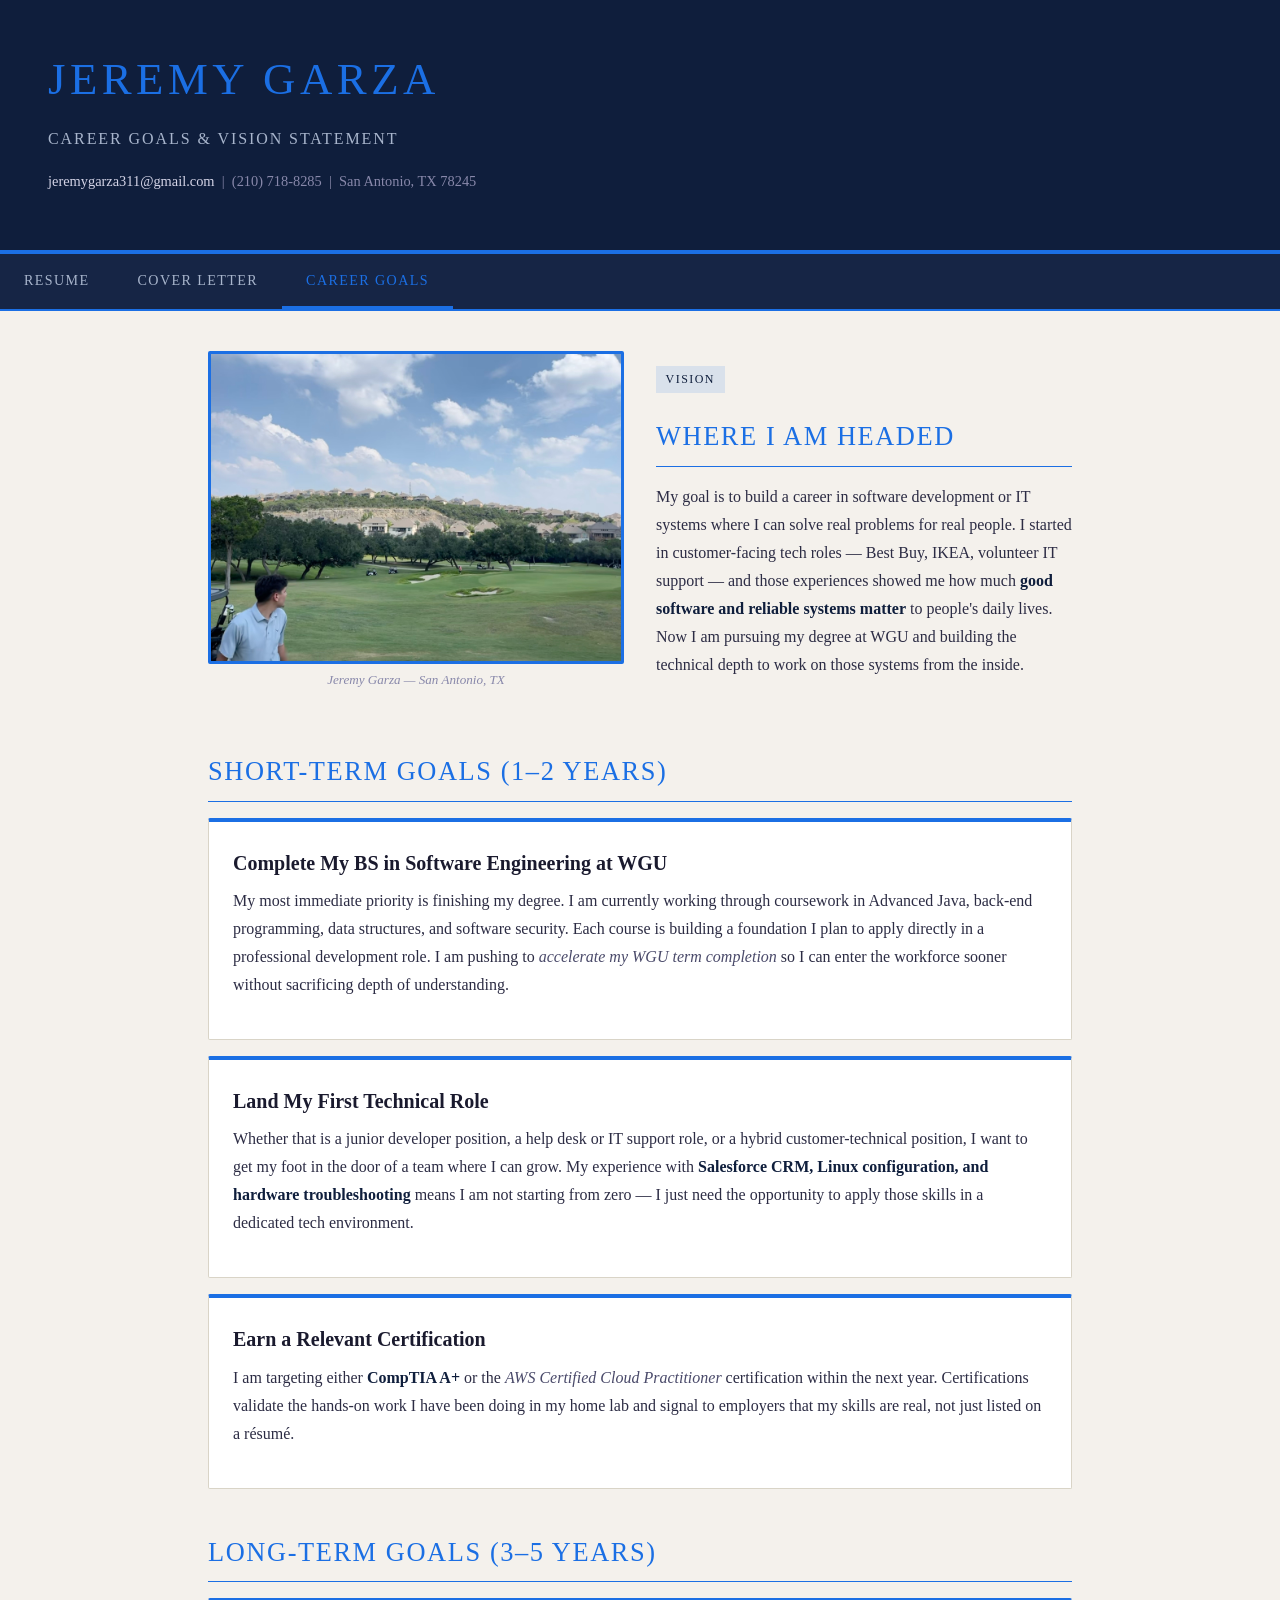
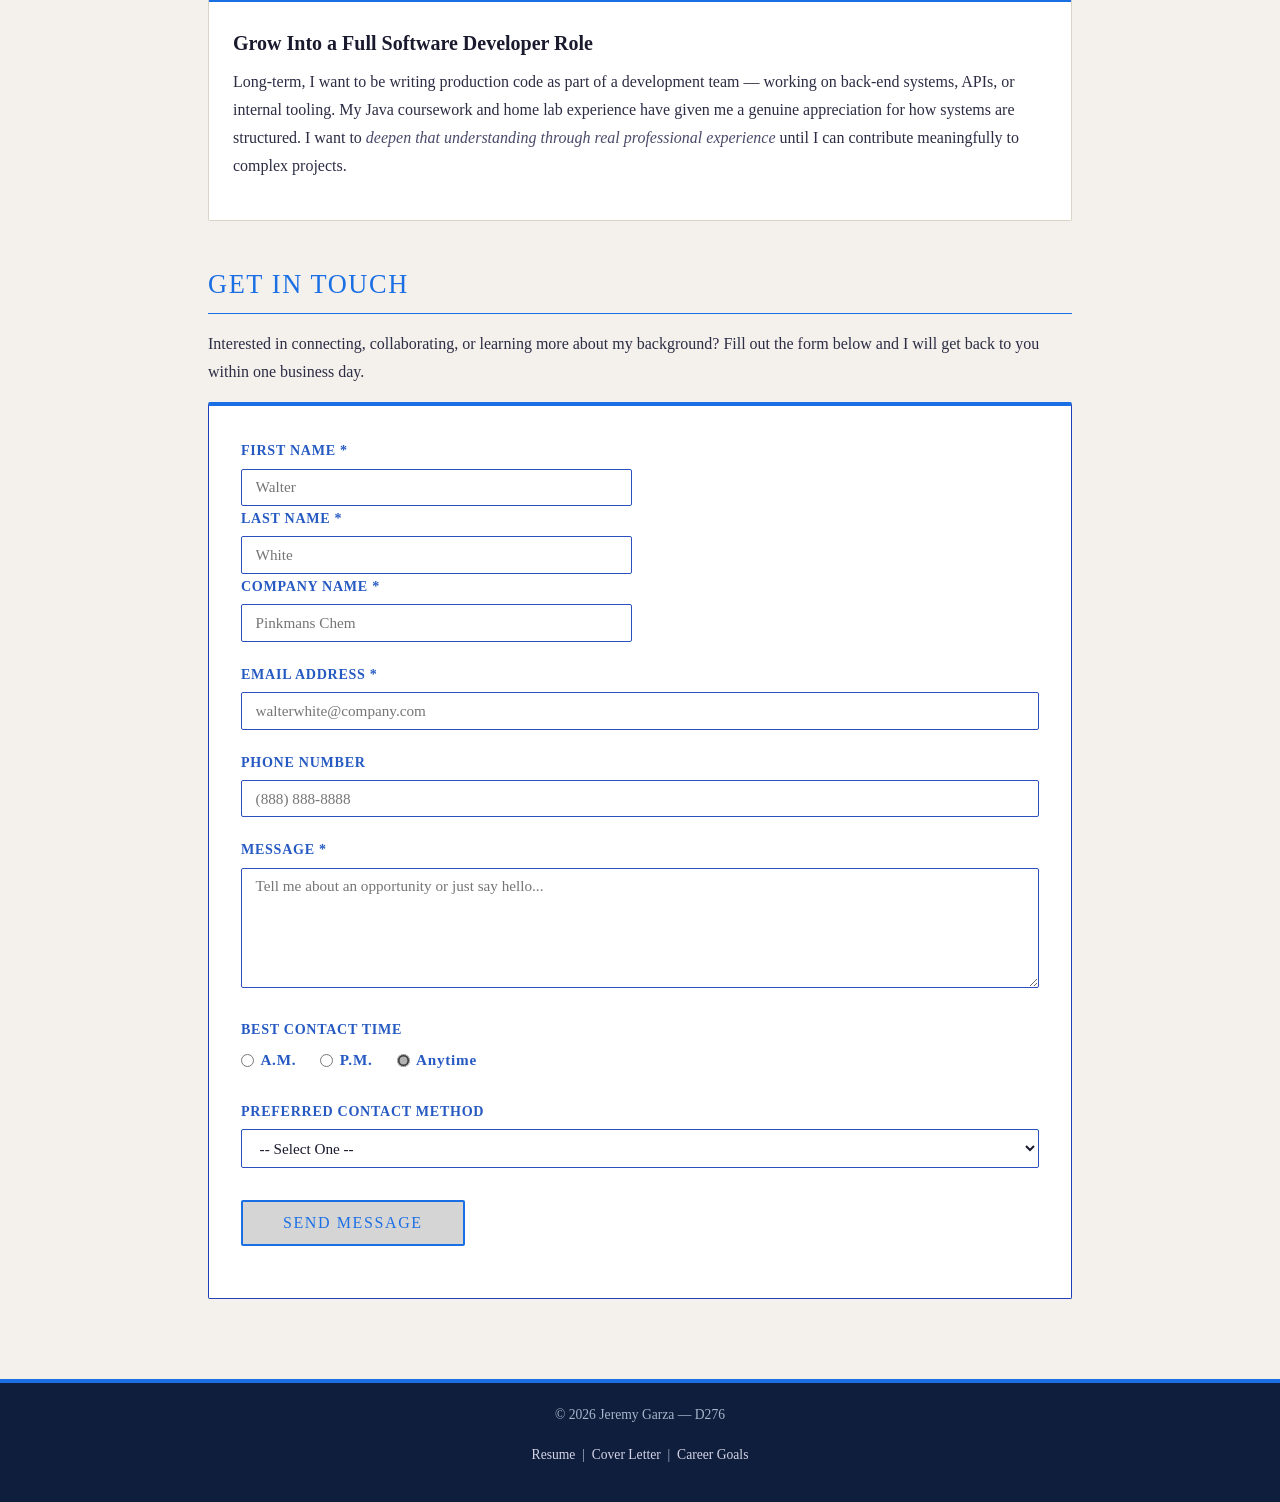
==== career-goals.html @ 2d9265ff "Add files via upload" ====
<!DOCTYPE html>
<html lang="en">
<head>
    <meta charset="UTF-8">
    <meta name="viewport" content="width=device-width, initial-scale=1.0">
    <title>Jeremy Garza — Career Goals</title>
    <link rel="stylesheet" href="master.css">
    <style>
        .goals-intro-grid {
            display: grid;
            grid-template-columns: 1fr 1fr;
            gap: 2rem;
            margin-bottom: 2rem;
            align-items: center;
        }
        .goals-intro-grid .image-col img {
            width: 100%;
            border-radius: 2px;
        }
        .media-block {
            margin: 1.5rem 0;
            background-color: #ffffff;
            border: 1px solid #d9d4c7;
            padding: 1.25rem;
            border-radius: 2px;
        }
        .media-block h4 { margin-bottom: 0.5rem; }
        @media (max-width: 640px) {
            .goals-intro-grid { grid-template-columns: 1fr; }
            .form-row { grid-template-columns: 1fr; }
        }
    </style>
</head>
<body>

    <!-- HEADER -->
    <header>
        <h1 id="page-header-name">Jeremy Garza</h1>
        <p class="page-subtitle">Career Goals &amp; Vision Statement</p>
        <p class="contact-line">
            <a href="mailto:jeremygarza311@gmail.com">jeremygarza311@gmail.com</a>
            &nbsp;|&nbsp; (210) 718-8285
            &nbsp;|&nbsp; San Antonio, TX 78245
        </p>
    </header>

    <!-- NAVIGATION -->
    <nav aria-label="Portfolio Navigation">
        <ul id="main-nav-list">
            <li><a href="resume.html">Resume</a></li>
            <li><a href="cover-letter.html">Cover Letter</a></li>
            <li><a href="career-goals.html" class="active">Career Goals</a></li>
        </ul>
    </nav>

    <!-- MAIN CONTENT -->
    <main>

        <!-- IMAGE -->
        <section id="goals-intro">
            <div class="goals-intro-grid">
                <div class="image-col">
                    <img
                        src="picture.jpg"
                        alt="Jeremy Garza — Software Engineering student and IT professional banner"
                        width="500"
                        height="200"
                    >
                    <p class="media-caption">Jeremy Garza &mdash; San Antonio, TX</p>
                </div>
                <div class="text-col">
                    <span class="section-label">Vision</span>
                    <h2>Where I Am Headed</h2>
                    <p>
                        My goal is to build a career in software development or IT systems where
                        I can solve real problems for real people. I started in customer-facing
                        tech roles — Best Buy, IKEA, volunteer IT support — and those experiences
                        showed me how much <strong>good software and reliable systems matter</strong>
                        to people's daily lives. Now I am pursuing my degree at WGU and building
                        the technical depth to work on those systems from the inside.
                    </p>
                </div>
            </div>
        </section>

        <!-- SHORT-TERM GOALS -->
        <section id="short-term-goals">
            <h2>Short-Term Goals (1–2 Years)</h2>

            <div class="goal-card">
                <h3>Complete My BS in Software Engineering at WGU</h3>
                <p>
                    My most immediate priority is finishing my degree. I am currently working
                    through coursework in Advanced Java, back-end programming, data structures,
                    and software security. Each course is building a foundation I plan to apply
                    directly in a professional development role. I am pushing to
                    <em>accelerate my WGU term completion</em> so I can enter the workforce
                    sooner without sacrificing depth of understanding.
                </p>
            </div>

            <div class="goal-card">
                <h3>Land My First Technical Role</h3>
                <p>
                    Whether that is a junior developer position, a help desk or IT support role,
                    or a hybrid customer-technical position, I want to get my foot in the door of
                    a team where I can grow. My experience with <strong>Salesforce CRM, Linux
                    configuration, and hardware troubleshooting</strong> means I am not starting
                    from zero — I just need the opportunity to apply those skills in a dedicated
                    tech environment.
                </p>
            </div>

            <div class="goal-card">
                <h3>Earn a Relevant Certification</h3>
                <p>
                    I am targeting either <strong>CompTIA A+</strong> or the
                    <em>AWS Certified Cloud Practitioner</em> certification within the next year.
                    Certifications validate the hands-on work I have been doing in my home lab
                    and signal to employers that my skills are real, not just listed on a résumé.
                </p>
            </div>

        </section>

        <!-- LONG-TERM GOALS  -->
        <section id="long-term-goals">
            <h2>Long-Term Goals (3–5 Years)</h2>

            <div class="goal-card">
                <h3>Grow Into a Full Software Developer Role</h3>
                <p>
                    Long-term, I want to be writing production code as part of a development team
                    — working on back-end systems, APIs, or internal tooling. My Java coursework
                    and home lab experience have given me a genuine appreciation for how systems
                    are structured. I want to <em>deepen that understanding through real
                    professional experience</em> until I can contribute meaningfully to complex
                    projects.
                </p>
            </div>

        </section>

        <!-- CONTACT FORM -->
        <section id="contact-section">
            <h2>Get in Touch</h2>
            <p>
                Interested in connecting, collaborating, or learning more about my background?
                Fill out the form below and I will get back to you within one business day.
            </p>

            <div id="contact-form">
                <form action="https://wp.zybooks.com/form-viewer.php" method="post" novalidate>

                    <div class="form-row">
                        <div class="form-group">
                            <label for="first-name">First Name<span class="text-gold"> *</span></label>
                            <input type="text" id="first-name" name="first-name"
                                placeholder="Walter" required>
                            <label for="last-name">Last Name<span class="text-gold"> *</span></label>
                            <input type="text" id="last-name" name="last-name"
                                placeholder="White" reqiured>
                            <label for="company-name">Company Name<span class="text-gold"> *</span></label>
                            <input type="text" id="company-name" name="company-name"
                                placeholder="Pinkmans Chem" required>
                        </div>
                    </div>

                    <div class="form-group">
                        <label for="email">Email Address <span class="text-gold">*</span></label>
                        <input type="email" id="email" name="email"
                            placeholder="walterwhite@company.com" required>
                    </div>

                    <div class="form-group">
                        <label for="phone">Phone Number</label>
                        <input type="tel" id="phone" name="phone"
                            placeholder="(888) 888-8888">
                    </div>

                    <div class="form-group">
                        <label for="message">Message <span class="text-gold">*</span></label>
                        <textarea id="message" name="message" rows="5"
                            placeholder="Tell me about an opportunity or just say hello..."
                            required></textarea>
                    </div>

                    <div class="form-group">
                        <label>Best Contact Time</label>
                        <div class="radio-group">
                            <label>
                                <input type="radio" name="contact_time" value="am"> A.M.
                            </label>
                            <label>
                                <input type="radio" name="contact_time" value="pm"> P.M.
                            </label>
                            <label>
                                <input type="radio" name="contact_time" value="anytime" checked>
                                Anytime
                            </label>
                        </div>
                    </div>

                    <div class="form-group">
                        <label for="contact-method">Preferred Contact Method</label>
                        <select id="contact-method" name="contact_method" size="1">
                            <option value="">-- Select One --</option>
                            <option value="phone">Phone</option>
                            <option value="email">Email</option>
                            <option value="text">Text</option>
                        </select>
                    </div>

                    <div class="form-group">
                        <button type="submit">Send Message</button>
                    </div>

                </form>
            </div>
        </section>

    </main>

    <!-- FOOTER -->
    <footer>
        <p>&copy; <span id="footer-year-cg"></span> Jeremy Garza &mdash; D276</p>
        <p>
            <a href="resume.html">Resume</a> &nbsp;|&nbsp;
            <a href="cover-letter.html">Cover Letter</a> &nbsp;|&nbsp;
            <a href="career-goals.html">Career Goals</a>
        </p>
    </footer>

    <script>
        document.getElementById('footer-year-cg').textContent = new Date().getFullYear();
    </script>

</body>
</html>

<!-- JG. -->
---- master.css ----
/* 
   master.css — Jeremy Garza Portfolio
   Linked to: resume.html, cover-letter.html, career-goals.html
*/

/*  Universal Selector  */
* {
    box-sizing: border-box;
    margin: 0;
    padding: 0;
}

/*  Element Selectors --- */
html {
    scroll-behavior: smooth;
}
body {
    font-family: 'Georgia', 'Times New Roman', serif;
    background-color: #f4f1ec;
    color: #1a1a2e;
    line-height: 1.75;
    font-size: 16px;
    min-height: 100vh;
    display: flex;
    flex-direction: column;
}

header {
    background-color: #0f1e3c;
    color: #f4f1ec;
    padding: 2.5rem 3rem;
    border-bottom: 4px solid hsl(215, 79%, 50%);
    position: relative;
}

nav {
    background-color: #162545;
    padding: 0;
    border-bottom: 2px solid hsl(215, 79%, 50%);
}

main {
    flex: 1;
    padding: 2.5rem 3rem;
    max-width: 960px;
    width: 100%;
    margin: 0 auto;
}

section {
    margin-bottom: 2.5rem;
}

article {
    background-color: #ffffff;
    border: 1px solid #d9d4c7;
    border-left: 5px solid hsl(215, 79%, 50%);
    padding: 1.5rem 2rem;
    margin-bottom: 1.5rem;
    border-radius: 2px;
}

footer {
    background-color: #0f1e3c;
    color: #a8b5cc;
    text-align: center;
    padding: 1.25rem 2rem;
    font-size: 0.85rem;
    border-top: 4px solid hsl(215, 79%, 50%);
    margin-top: auto;
}

h1 {
    font-size: 2.6rem;
    font-weight: normal;
    letter-spacing: 0.08em;
    color: hsl(215, 79%, 50%);
}

h2 {
    font-size: 1.65rem;
    font-weight: normal;
    color: hsl(215, 79%, 50%);
    border-bottom: 1px solid hsl(215, 79%, 50%);
    padding-bottom: 0.4rem;
    margin-bottom: 1rem;
    letter-spacing: 0.06em;
    text-transform: uppercase;
}

h3 {
    font-size: 1.25rem;
    color: #1a1a2e;
    font-weight: bold;
    margin-bottom: 0.4rem;
}

h4 {
    font-size: 1.05rem;
    color: #3a3a5c;
    margin-bottom: 0.3rem;
}

h5 {
    font-size: 0.95rem;
    text-transform: uppercase;
    letter-spacing: 0.1em;
    color: #6b6b8a;
    margin-bottom: 0.25rem;
}

h6 {
    font-size: 0.85rem;
    color: #8888aa;
    font-style: italic;
}

p {
    margin-bottom: 1rem;
    color: #2c2c44;
}

a {
    color: #d4d4e7;
    text-decoration: none;
    transition: color 0.2s ease;
}

a:hover {
    color: #1854cc;
    text-decoration: underline;
}

ul, ol {
    margin: 0.75rem 0 1rem 2rem;
}

li {
    margin-bottom: 0.35rem;
    color: #2c2c44;
}

table {
    width: 100%;
    border-collapse: collapse;
    margin: 1rem 0 1.5rem;
    font-size: 0.95rem;
}

caption {
    font-style: italic;
    color: #6b6b8a;
    margin-bottom: 0.5rem;
    font-size: 0.9rem;
    text-align: left;
}

th {
    background-color: #0f1e3c;
    color: hsl(215, 79%, 50%);
    padding: 0.7rem 1rem;
    text-align: left;
    font-weight: normal;
    letter-spacing: 0.05em;
    text-transform: uppercase;
    font-size: 0.85rem;
}

td {
    padding: 0.65rem 1rem;
    border-bottom: 1px solid #d9d4c7;
    vertical-align: top;
}

tr:nth-child(even) td {
    background-color: #f9f7f2;
}

hr {
    border: none;
    border-top: 2px solid hsl(215, 79%, 50%);
    margin: 1.75rem 0;
    opacity: 0.5;
}

strong {
    color: #0f1e3c;
    font-weight: bold;
}

em {
    font-style: italic;
    color: #4a4a6a;
}

mark {
    background-color: #fff3b0;
    color: #1a1a2e;
    padding: 0.1em 0.3em;
    border-radius: 2px;
}

span {
    display: inline;
}

img {
    max-width: 100%;
    height: auto;
    display: block;
    border: 3px solid hsl(215, 79%, 50%);
    border-radius: 2px;
}

audio {
    width: 100%;
    margin: 1rem 0;
}

video {
  width: 100%;       
  max-width: 640px;   
  height: 50%;       
}
input, textarea, select {
    font-family: 'Georgia', serif;
    font-size: 0.95rem;
    color: #1a1a2e;
    background-color: #ffffff;
    border: 1px solid #2b50bd;
    border-radius: 2px;
    padding: 0.55rem 0.85rem;
    width: 100%;
    transition: border-color 0.2s ease, box-shadow 0.2s ease;
}

input:focus, textarea:focus, select:focus {
    outline: none;
    border-color: hsl(215, 79%, 50%);
    box-shadow: 0 0 0 3px rgba(200, 168, 100, 0.2);
}

textarea {
    resize: vertical;
    min-height: 120px;
}

button[type="submit"] {
    background-color: #d5d5d5;
    color: hsl(215, 79%, 50%);
    border: 2px solid hsl(215, 79%, 50%);
    padding: 0.75rem 2.5rem;
    font-family: 'Georgia', serif;
    font-size: 1rem;
    letter-spacing: 0.1em;
    text-transform: uppercase;
    cursor: pointer;
    transition: background-color 0.2s ease, color 0.2s ease;
    border-radius: 2px;
    margin-top: 0.75rem;
}

button[type="submit"]:hover {
    background-color: hsl(215, 79%, 50%);
    color: #0f1e3c;
}

/* Class Selectors  */
.page-subtitle {
    font-size: 1rem;
    color: #a8b5cc;
    letter-spacing: 0.12em;
    text-transform: uppercase;
    margin-top: 0.4rem;
}

.contact-line {
    font-size: 0.9rem;
    color: #8888aa;
    margin-top: 0.25rem;
}

.contact-line a {
    color: solid hsl(215, 79%, 50%);
}

.section-label {
    display: inline-block;
    background-color: hsla(215, 79%, 50%, 0.123);
    color: #0f1e3c;
    font-size: 0.75rem;
    letter-spacing: 0.12em;
    text-transform: uppercase;
    padding: 0.2rem 0.6rem;
    margin-bottom: 0.75rem;
    font-style: normal;
}

.date-badge {
    display: inline-block;
    background-color: #f9f7f2;
    border: 1px solid #c8b888;
    color: #6b6b8a;
    font-size: 0.85rem;
    padding: 0.25rem 0.75rem;
    border-radius: 2px;
    margin-bottom: 1.25rem;
    font-style: italic;
}

.highlight-name {
    color: hsl(227, 74%, 46%);
    font-weight: bold;
}

.skills-list {
    list-style: none;
    margin-left: 0;
    display: flex;
    flex-wrap: wrap;
    gap: 0.5rem;
}

.skills-list li {
    background-color: #9faecb;
    color: hsl(215, 79%, 50%);
    padding: 0.3rem 0.75rem;
    border-radius: 2px;
    font-size: 0.88rem;
    letter-spacing: 0.05em;
}

.form-group {
    margin-bottom: 1.25rem;
}

.form-group label {
    display: block;
    font-size: 0.88rem;
    color: #3a3a5c;
    margin-bottom: 0.35rem;
    letter-spacing: 0.05em;
    text-transform: uppercase;
}

.radio-group {
    display: flex;
    gap: 1.5rem;
    flex-wrap: wrap;
    margin-top: 0.35rem;
}

.radio-group label {
    display: flex;
    align-items: center;
    gap: 0.4rem;
    text-transform: none;
    font-size: 0.95rem;
    cursor: pointer;
}

.radio-group input[type="radio"] {
    width: auto;
    accent-color: #b2b2b2;
}

.form-row {
    display: grid;
    grid-template-columns: 1fr 1fr;
    gap: 1rem;
}

.goal-card {
    background-color: #ffffff;
    border: 1px solid #d9d4c7;
    padding: 1.5rem;
    margin-bottom: 1rem;
    border-radius: 2px;
    border-top: 4px solid hsl(215, 79%, 50%);
}

.media-caption {
    font-size: 0.82rem;
    color: #8888aa;
    font-style: italic;
    margin-top: 0.3rem;
    text-align: center;
}

.letter-date {
    text-align: right;
    color: #6b6b8a;
    font-style: italic;
    margin-bottom: 1.5rem;
}

.signature-block {
    margin-top: 2rem;
    border-top: 1px solid #d9d4c7;
    padding-top: 1rem;
}

/*  ID Selectors  */
#page-header-name {
    font-size: 2.8rem;
    color: hsl(215, 79%, 50%);
    letter-spacing: 0.1em;
    text-transform: uppercase;
}

#current-date {
    font-size: 0.88rem;
    color: #6b6b8a;
    font-style: italic;
    margin: 0.5rem 0 1.5rem;
    padding: 0.35rem 0.75rem;
    border-left: 3px solid hsl(215, 79%, 50%);
    background-color: #f9f7f2;
    display: inline-block;
}

#main-nav-list {
    list-style: none;
    margin: 0;
    padding: 0;
    display: flex;
}

#main-nav-list li {
    margin-bottom: 0;
}

#main-nav-list li a {
    display: block;
    padding: 0.85rem 1.5rem;
    color: #a8b5cc;
    font-size: 0.88rem;
    text-transform: uppercase;
    letter-spacing: 0.1em;
    text-decoration: none;
    transition: color 0.2s ease, background-color 0.2s ease;
    border-bottom: 3px solid transparent;
}

#skills-table {
    font-size: 0.9rem;
}

#contact-form {
    background-color: #ffffff;
    border: 1px solid #223eb8;
    padding: 2rem;
    border-radius: 2px;
    border-top: 4px solid hsl(215, 79%, 50%);
}

/*  Descendant Selectors  */
header h1 {
    color: hsl(215, 79%, 50%);
}

header p {
    color: #a8b5cc;
    font-size: 0.9rem;
}

nav ul {
    list-style: none;
    padding: 0;
    margin: 0;
}

main section h2 {
    margin-top: 0.5rem;
}

article p {
    margin-bottom: 0.75rem;
}

article p:last-child {
    margin-bottom: 0;
}

footer p {
    color: #a8b5cc;
    font-size: 0.85rem;
}

#contact-form .form-group label {
    color: #265ac2;
    font-weight: bold;
}

/*  Pseudo-class Selectors  */
a:hover {
    color: #2b50bd;
    text-decoration: underline;
}

a:visited {
    color: #2b50bd;
}

a:focus {
    outline: 2px dashed hsl(215, 79%, 50%);
    outline-offset: 3px;
}

#main-nav-list li a:hover {
    color: hsl(215, 79%, 50%);
    background-color: #1e3255;
    border-bottom: 3px solid hsl(215, 79%, 50%);
}

#main-nav-list li a.active {
    color: hsl(215, 79%, 50%);
    border-bottom: 3px solid hsl(215, 79%, 50%);
}

tr:hover td {
    background-color: #eee9de;
}

input:focus, textarea:focus, select:focus {
    border-color: hsl(215, 79%, 50%);
    box-shadow: 0 0 0 3px rgba(200, 168, 100, 0.2);
}

button[type="submit"]:hover {
    background-color: #2b50bd;
    color: #ffffff;
}

.goal-card:hover {
    box-shadow: 0 4px 16px rgba(200, 168, 100, 0.15);
}

/*  Font and Color Properties */
.font-serif {
    font-family: 'Georgia', 'Palatino Linotype', serif;
    font-size: 1rem;
    font-style: normal;
}

.font-display {
    font-family: 'Georgia', serif;
    font-style: italic;
    color: #3a3a5c;
}

/*  List-style Properties  */
ul.styled-list {
    list-style-type: square;
    margin-left: 1.5rem;
}

ul.styled-list li {
    color: #2c2c44;
    padding: 0.1rem 0;
}

ol.styled-ordered {
    list-style-type: decimal;
    margin-left: 1.5rem;
}

ol.styled-ordered li {
    color: #2c2c44;
    padding: 0.15rem 0;
}

/*  Utilities  */
.text-lightblue { color: hsl(215, 79%, 50%); }
.text-muted { color: #8888aa; }
.text-navy { color: #0f1e3c; }
.mt-1 { margin-top: 1rem; }
.mb-1 { margin-bottom: 1rem; }
.fw-bold { font-weight: bold; }


/* JG.
 D276 Submission 
*/
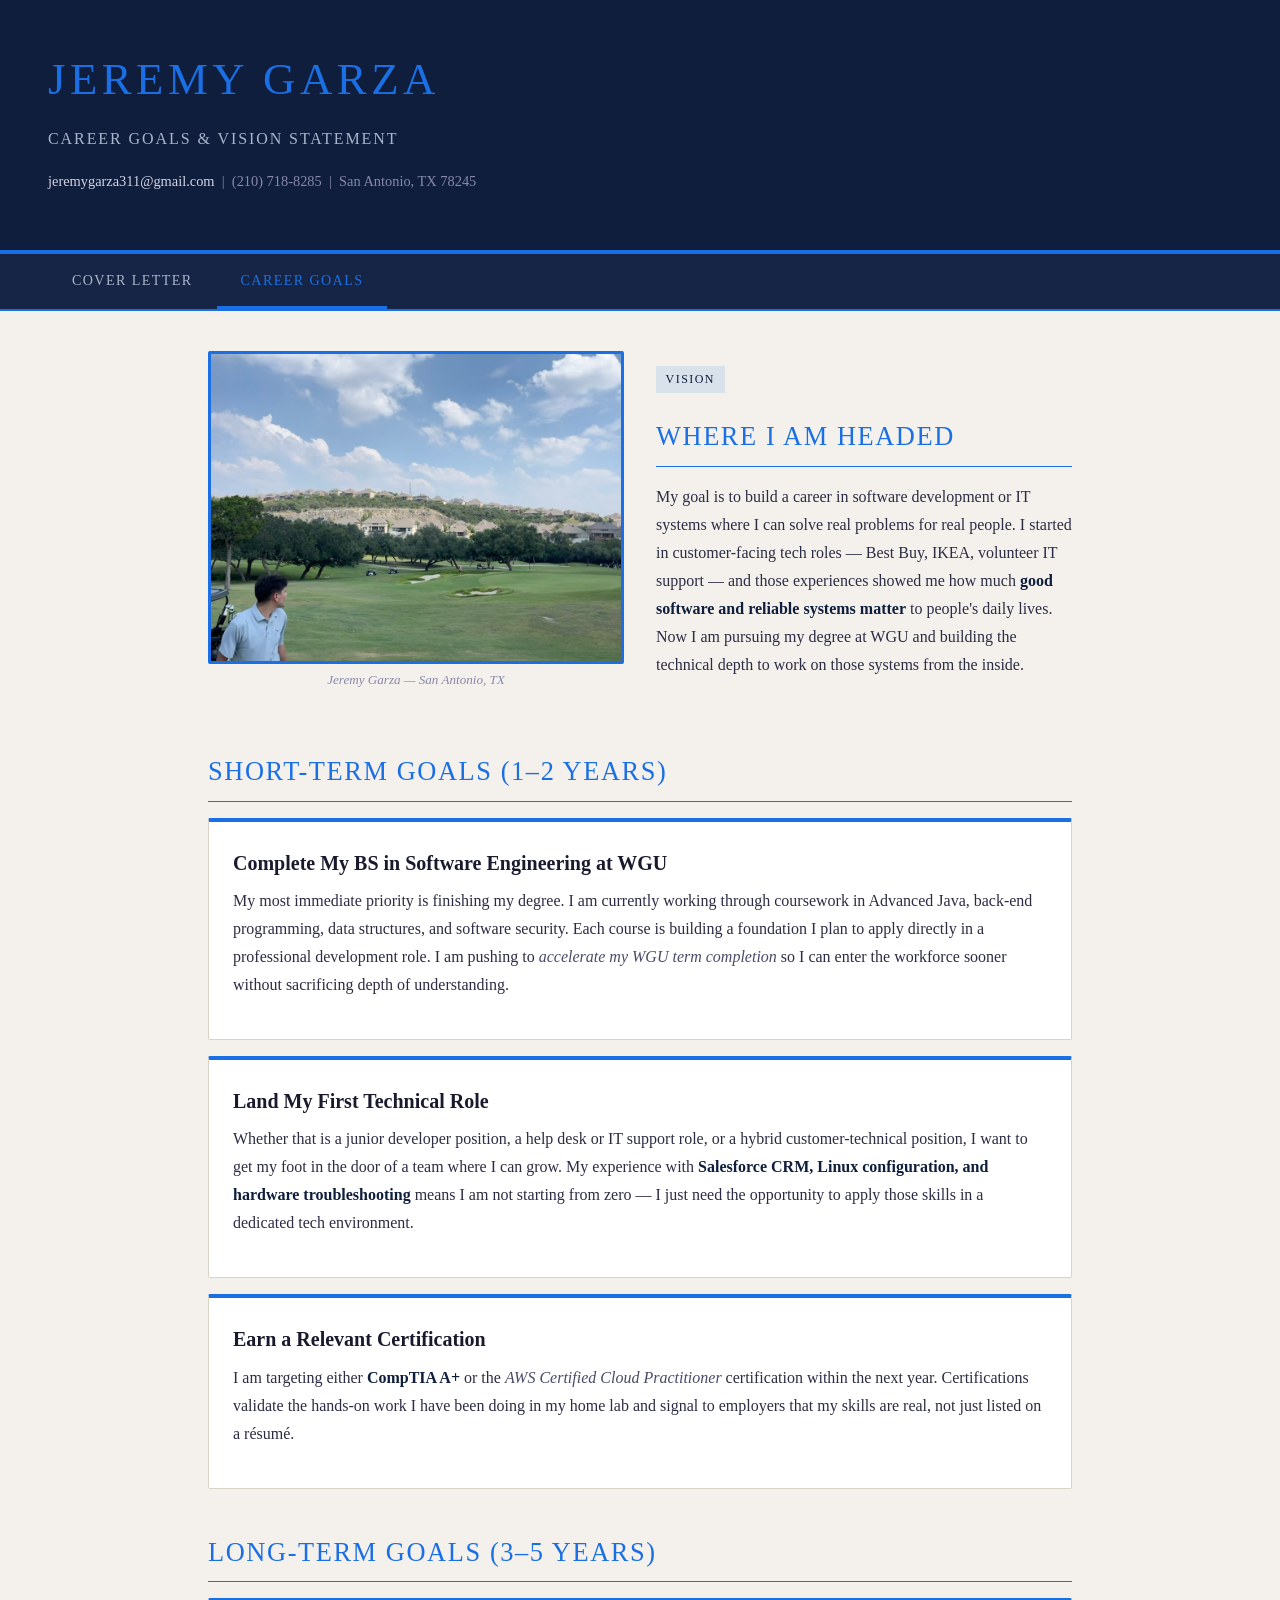
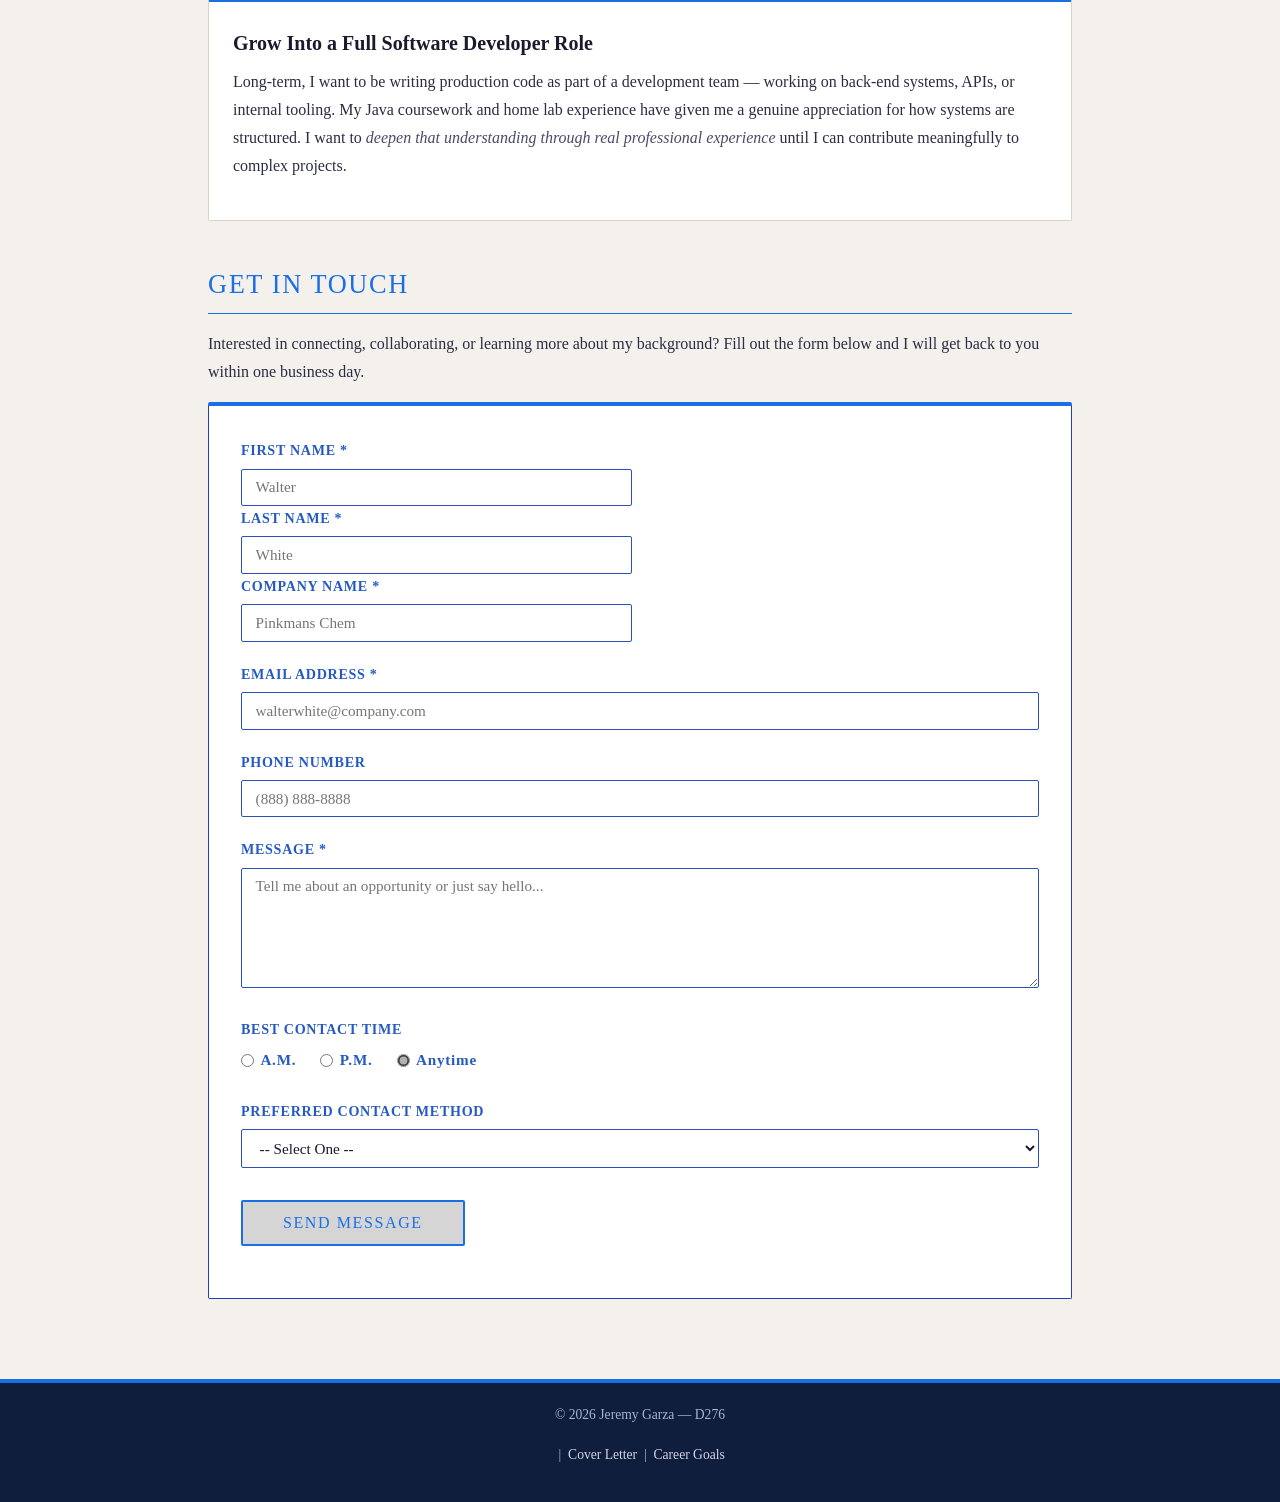
==== commit 8812a3c5: "Update career-goals.html" ====
--- a/career-goals.html
+++ b/career-goals.html
@@ -47,7 +47,7 @@
     <!-- NAVIGATION -->
     <nav aria-label="Portfolio Navigation">
         <ul id="main-nav-list">
-            <li><a href="resume.html">Resume</a></li>
+            <li><a href="index.html"></a></li>
             <li><a href="cover-letter.html">Cover Letter</a></li>
             <li><a href="career-goals.html" class="active">Career Goals</a></li>
         </ul>
@@ -225,7 +225,7 @@
     <footer>
         <p>&copy; <span id="footer-year-cg"></span> Jeremy Garza &mdash; D276</p>
         <p>
-            <a href="resume.html">Resume</a> &nbsp;|&nbsp;
+            <a href=".html"></a> &nbsp;|&nbsp;
             <a href="cover-letter.html">Cover Letter</a> &nbsp;|&nbsp;
             <a href="career-goals.html">Career Goals</a>
         </p>
@@ -238,4 +238,4 @@
 </body>
 </html>
 
-<!-- JG. -->+<!-- JG. -->
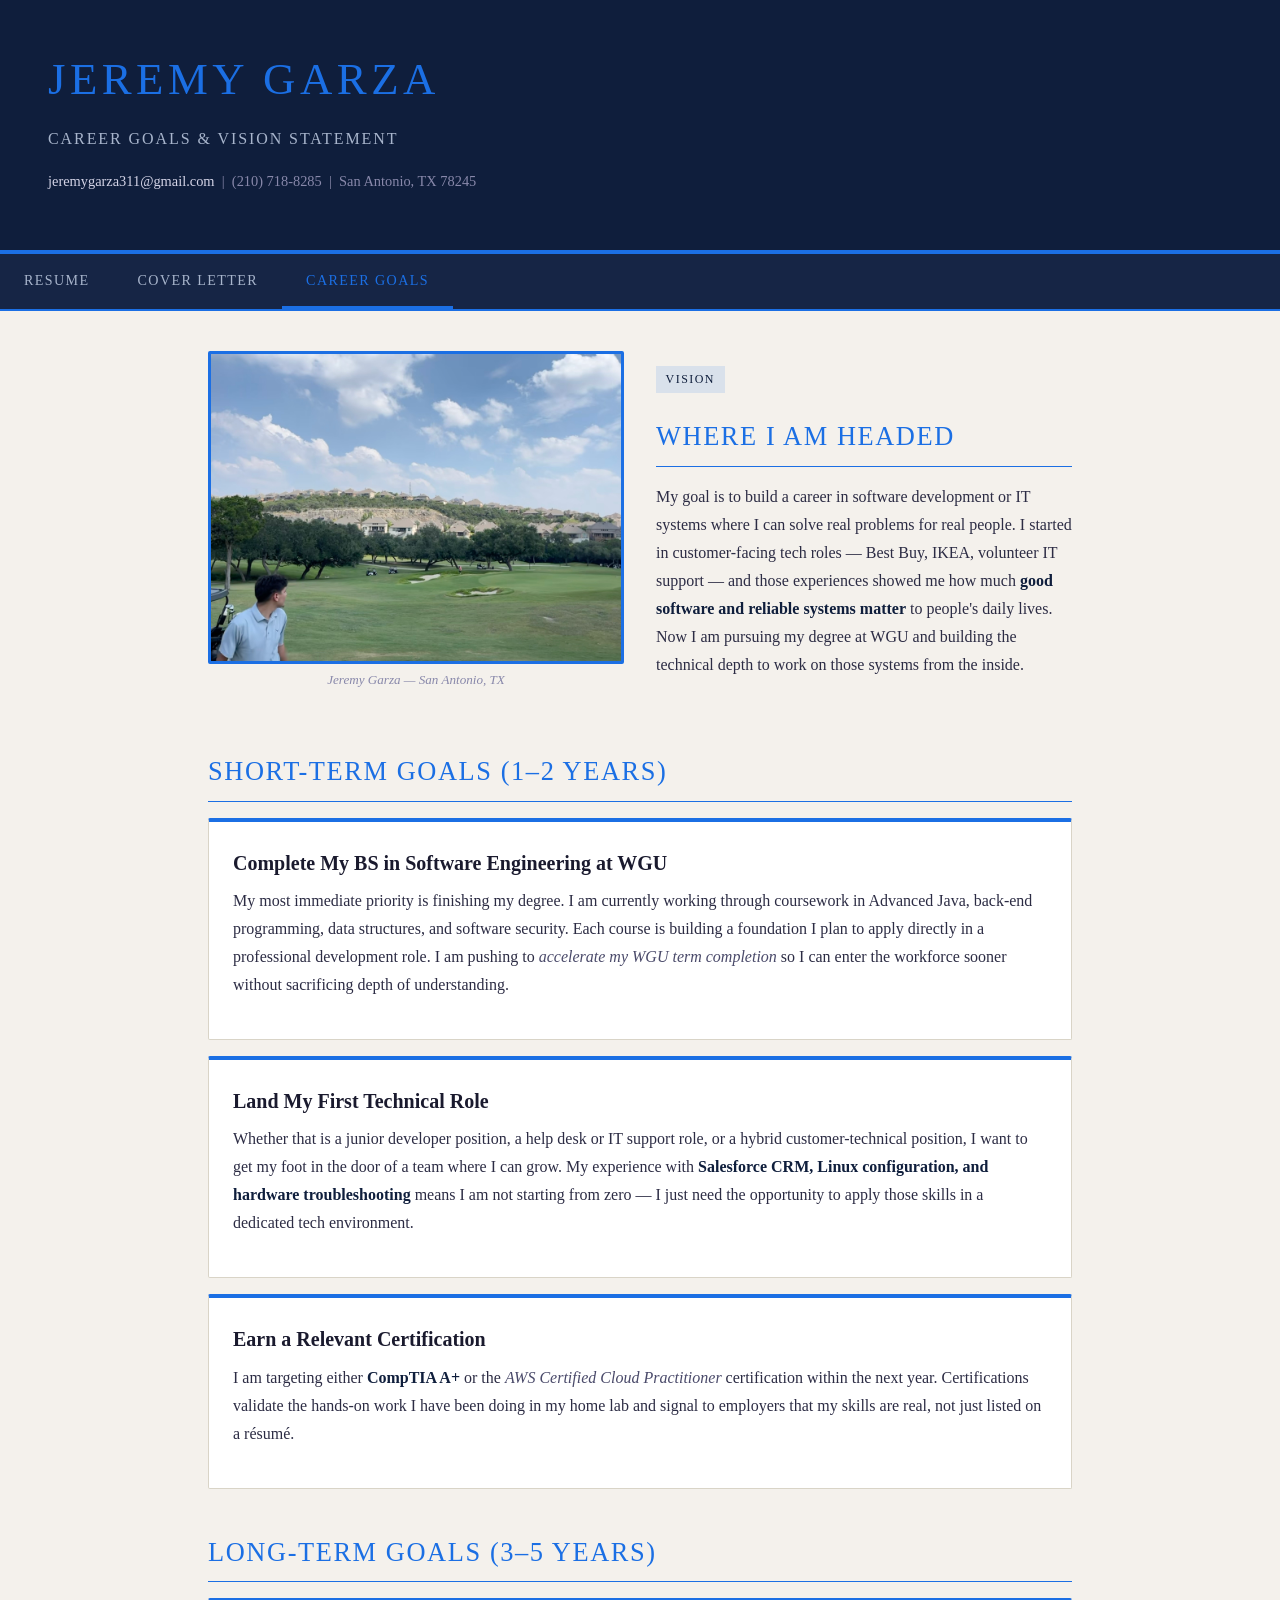
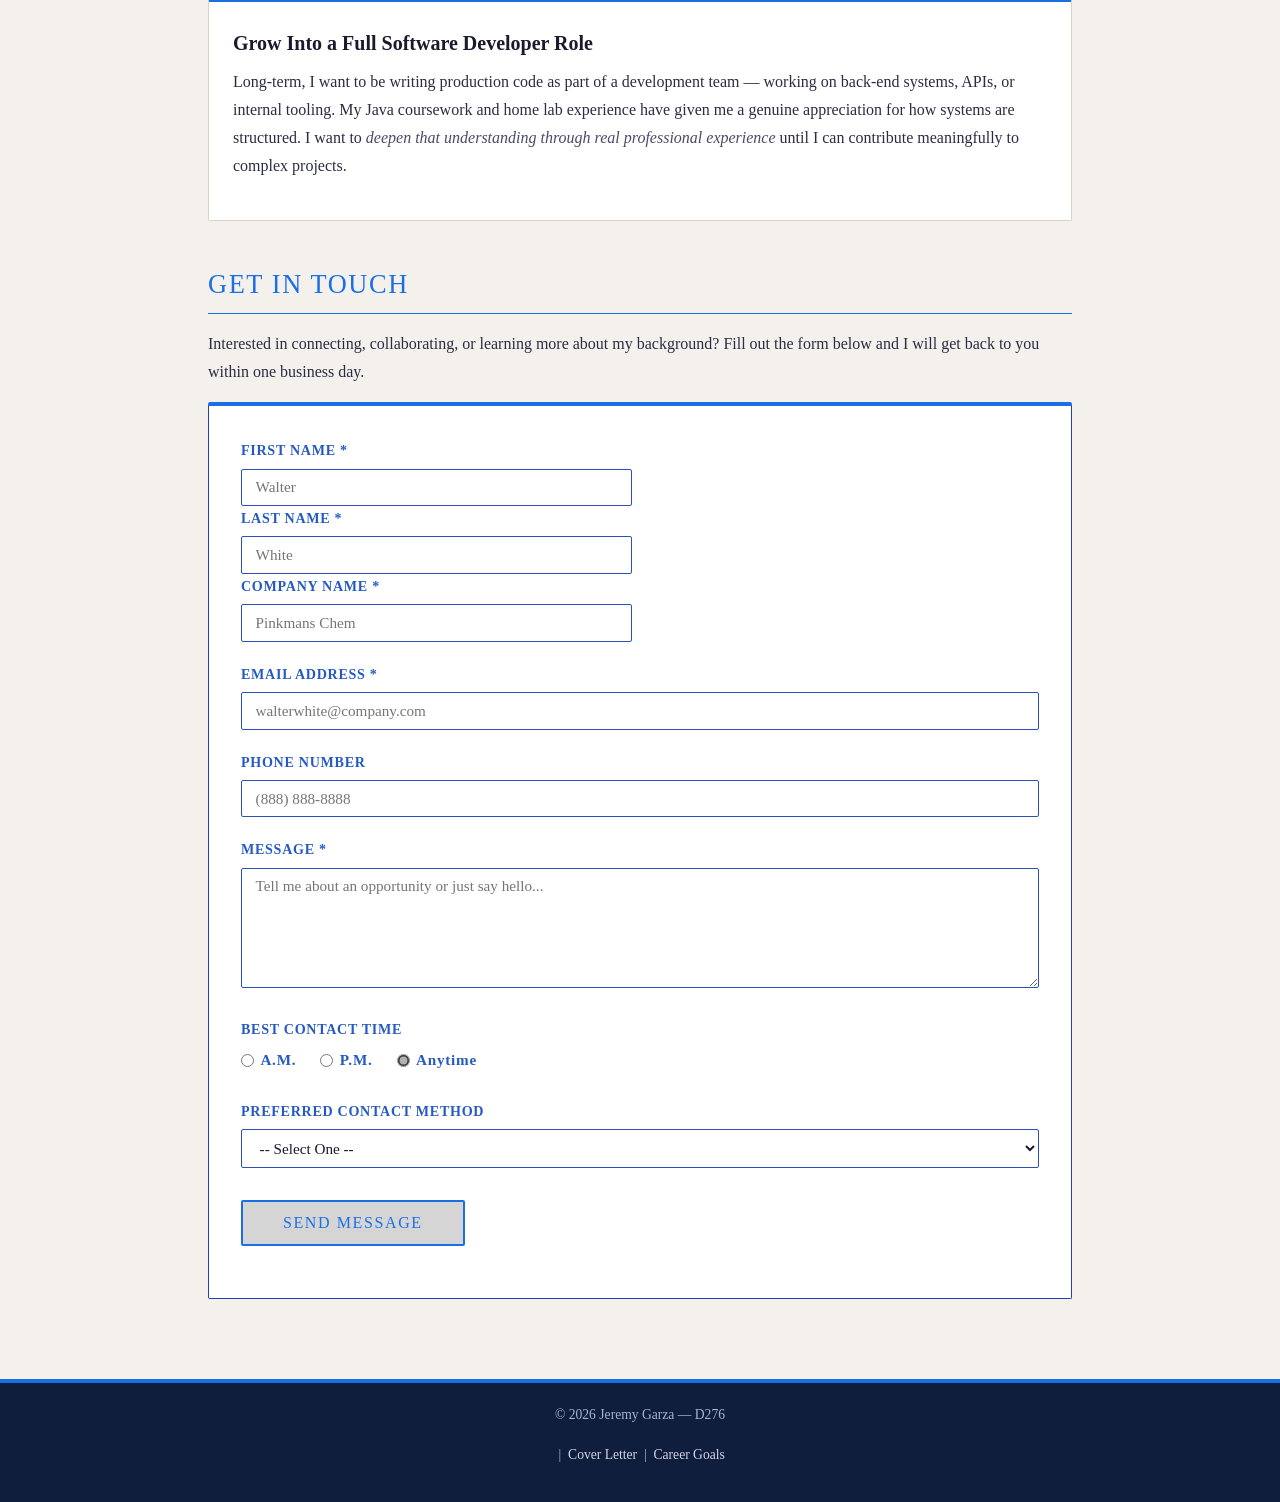
==== commit fb48eda3: "Update career-goals.html" ====
--- a/career-goals.html
+++ b/career-goals.html
@@ -47,7 +47,7 @@
     <!-- NAVIGATION -->
     <nav aria-label="Portfolio Navigation">
         <ul id="main-nav-list">
-            <li><a href="index.html"></a></li>
+            <li><a href="index.html">Resume</a></li>
             <li><a href="cover-letter.html">Cover Letter</a></li>
             <li><a href="career-goals.html" class="active">Career Goals</a></li>
         </ul>
@@ -225,7 +225,7 @@
     <footer>
         <p>&copy; <span id="footer-year-cg"></span> Jeremy Garza &mdash; D276</p>
         <p>
-            <a href=".html"></a> &nbsp;|&nbsp;
+            <a href="index.html"></a> &nbsp;|&nbsp;
             <a href="cover-letter.html">Cover Letter</a> &nbsp;|&nbsp;
             <a href="career-goals.html">Career Goals</a>
         </p>
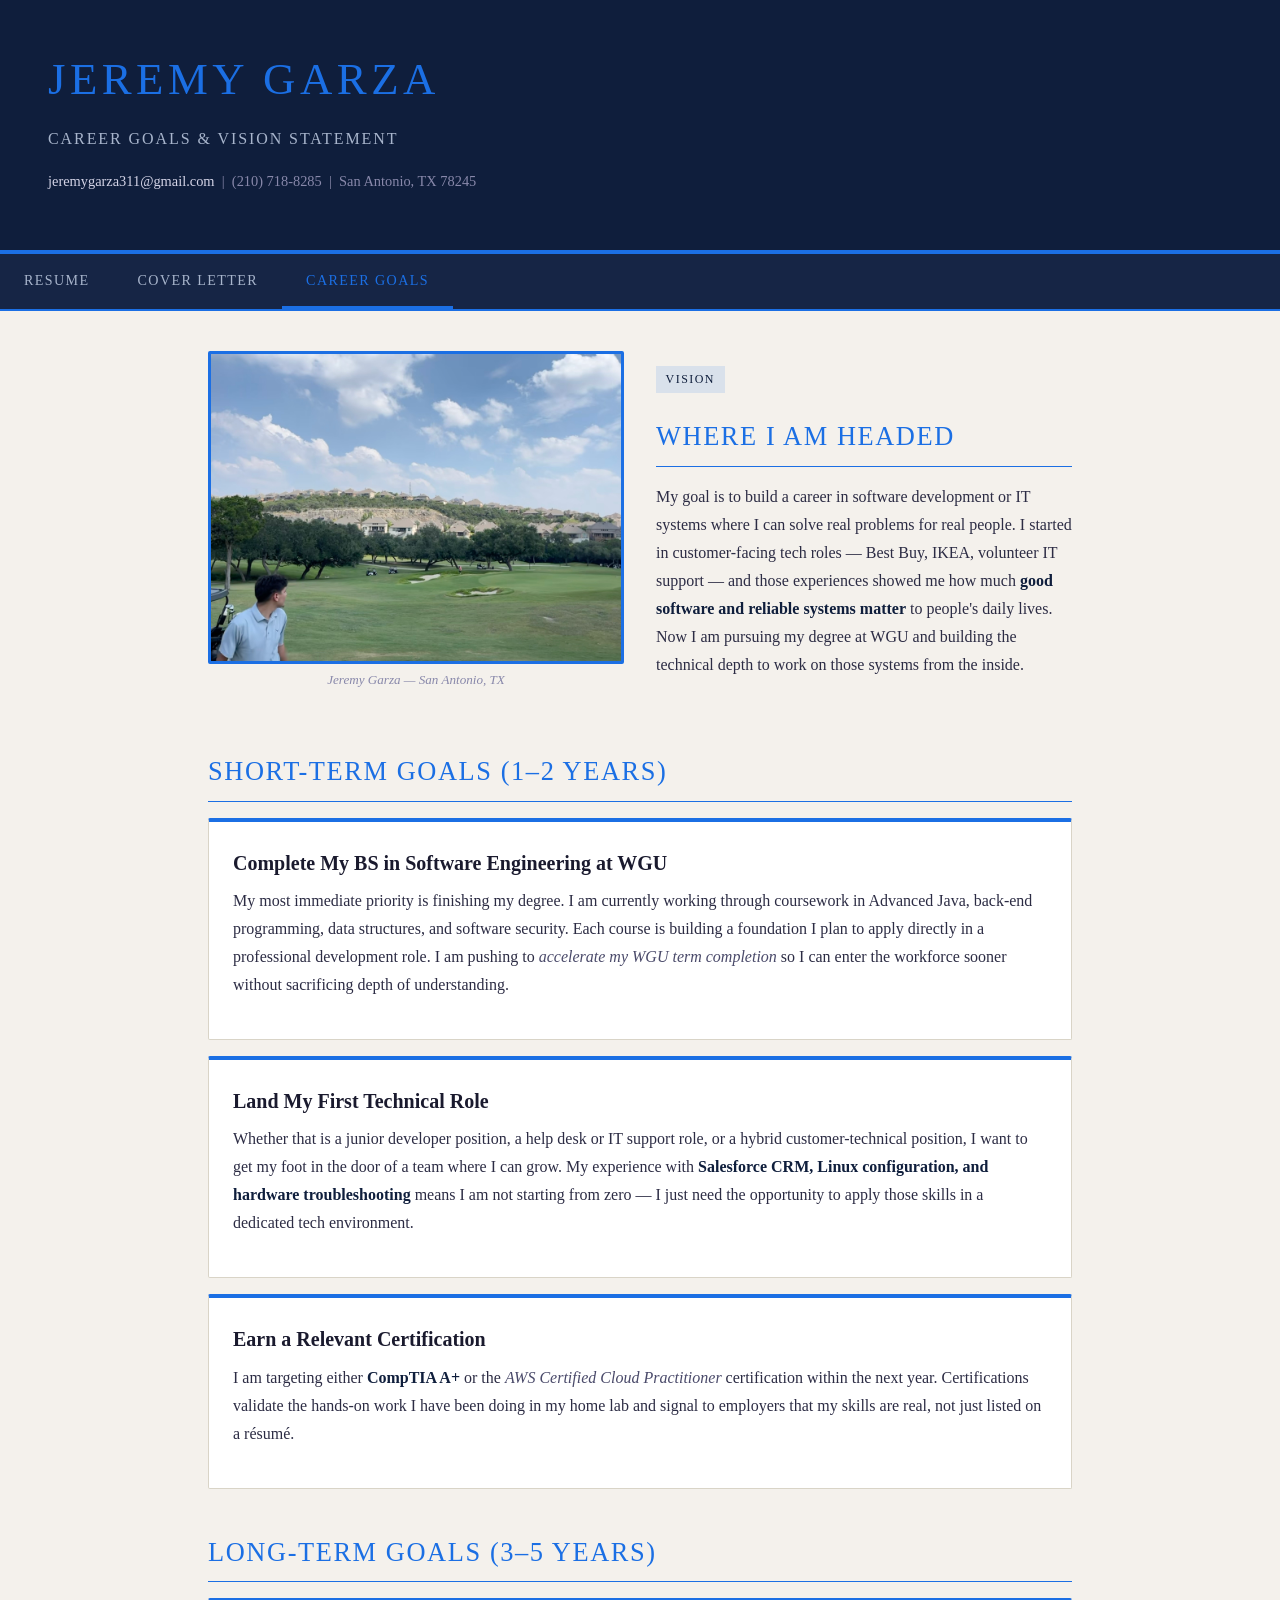
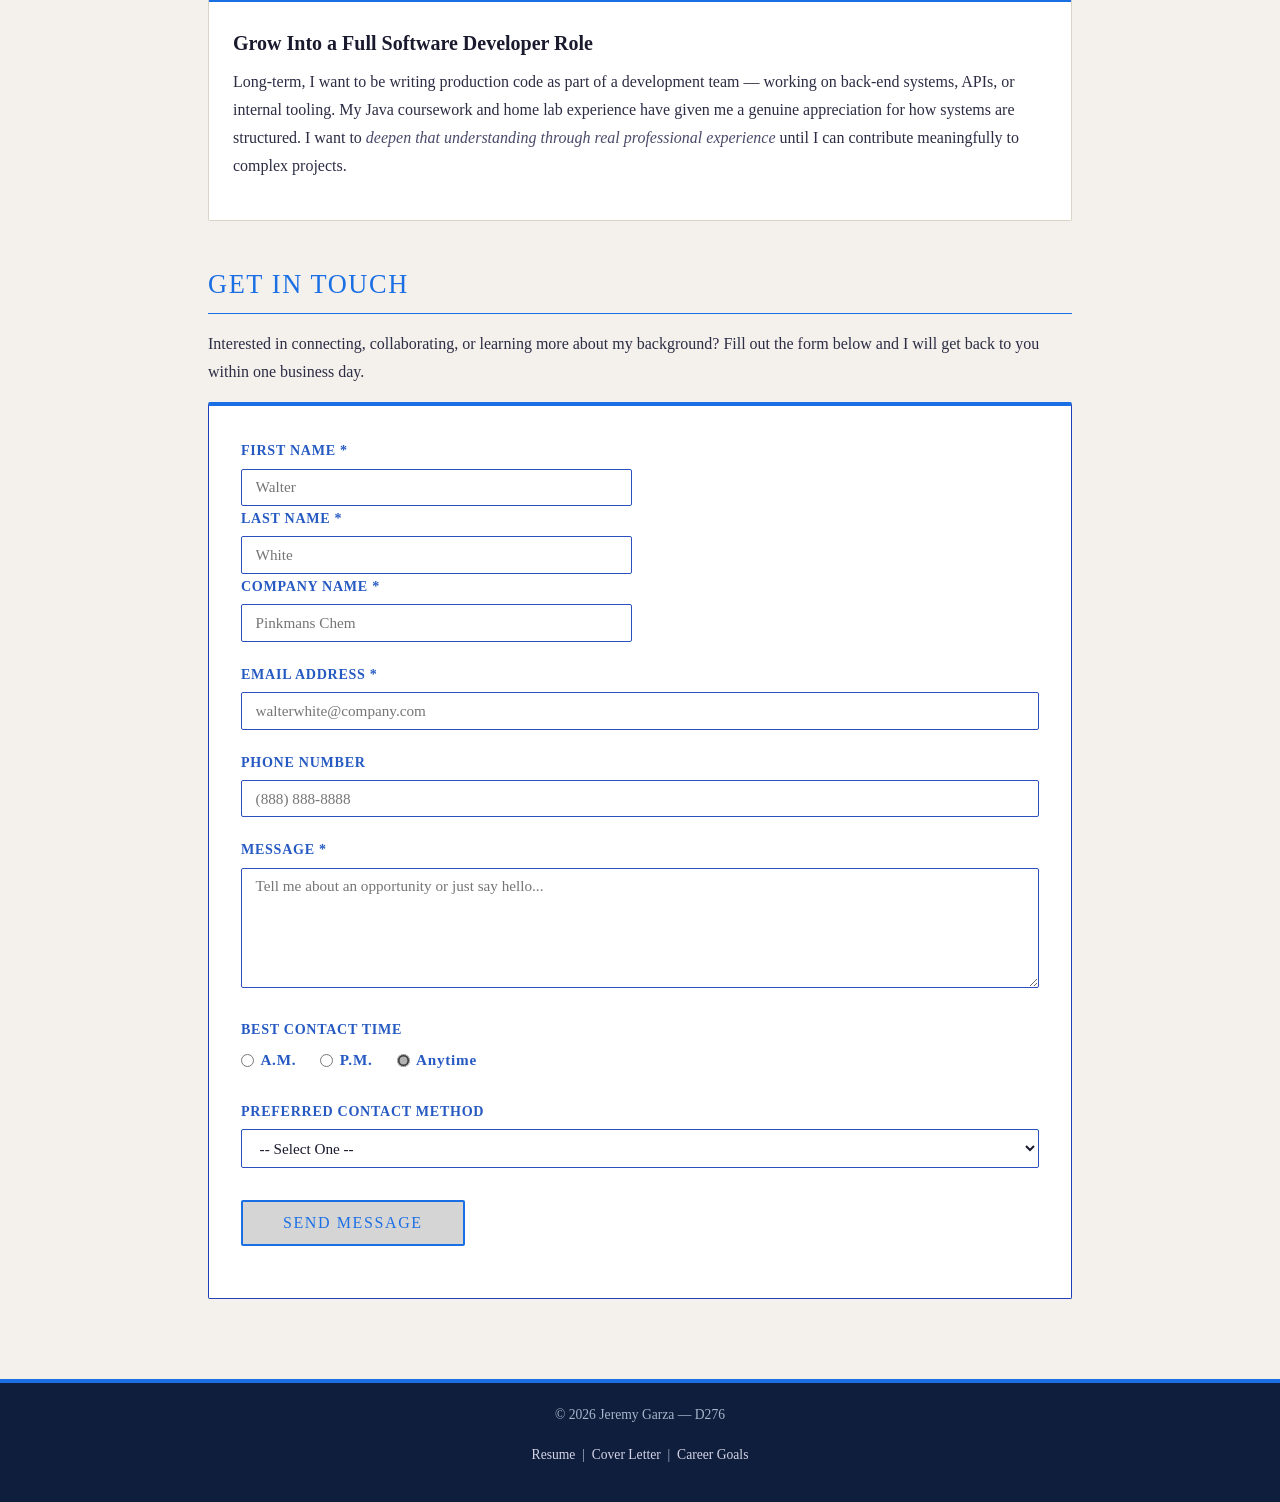
==== commit 6553c3a9: "Update career-goals.html" ====
--- a/career-goals.html
+++ b/career-goals.html
@@ -225,7 +225,7 @@
     <footer>
         <p>&copy; <span id="footer-year-cg"></span> Jeremy Garza &mdash; D276</p>
         <p>
-            <a href="index.html"></a> &nbsp;|&nbsp;
+            <a href="index.html">Resume</a> &nbsp;|&nbsp;
             <a href="cover-letter.html">Cover Letter</a> &nbsp;|&nbsp;
             <a href="career-goals.html">Career Goals</a>
         </p>
